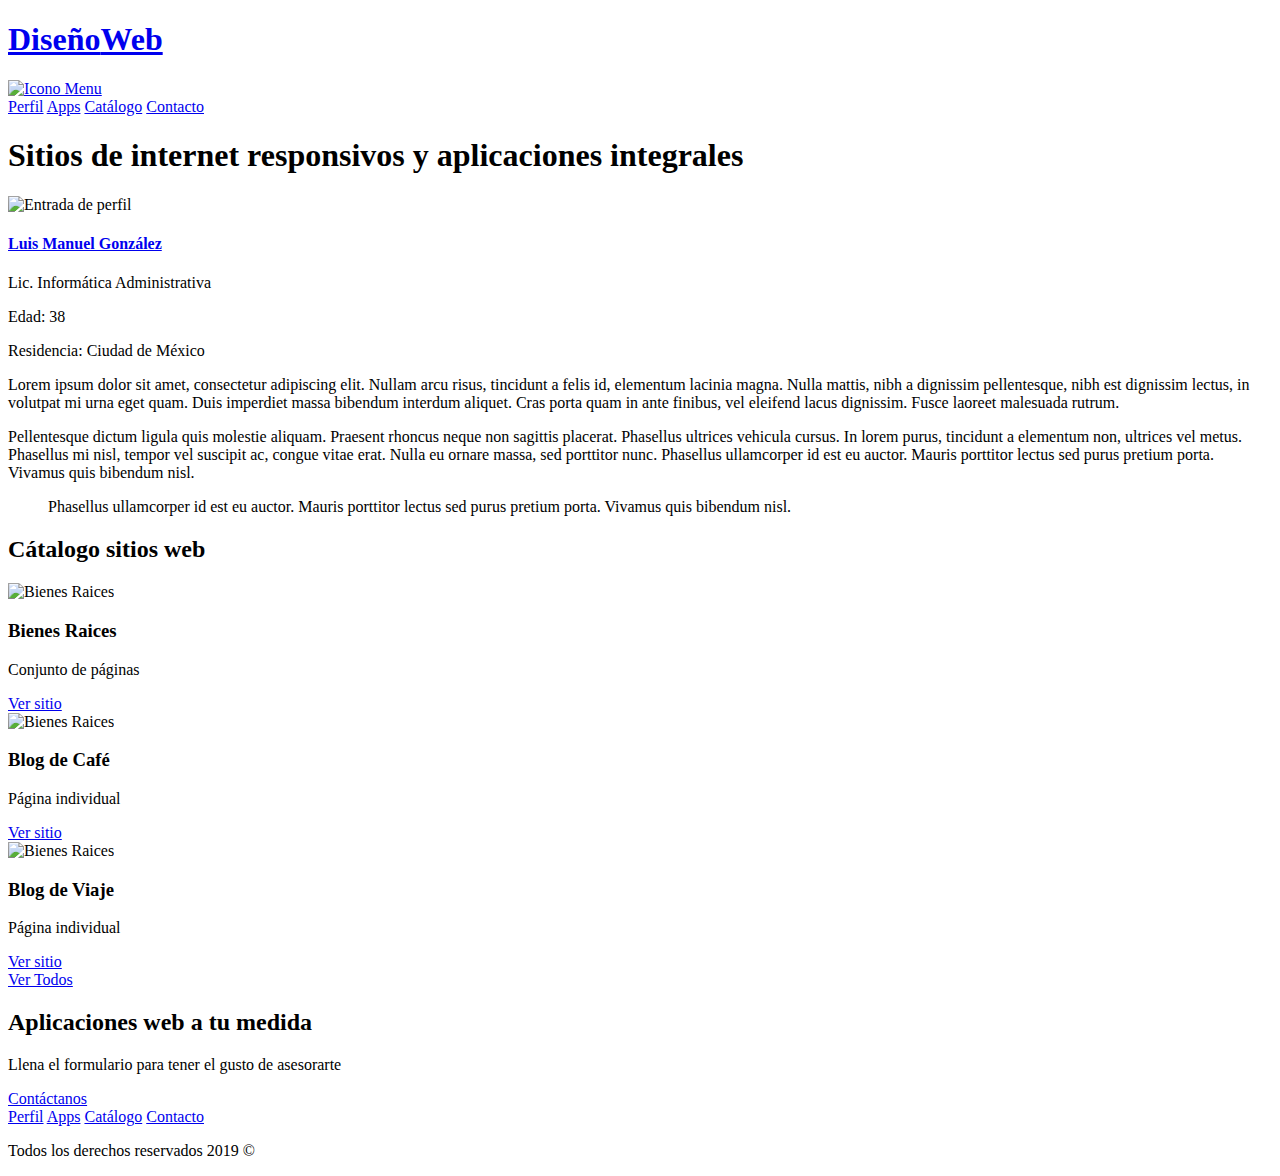
==== index.html @ 4fff9bc0 "Add files via upload" ====
<!DOCTYPE html>
<html lang="en">

<head>
    <meta charset="UTF-8">
    <meta name="viewport" content="width=device-width, initial-scale=1.0">
    <meta http-equiv="X-UA-Compatible" content="ie=edge">
    <title>Diseño Web</title>
    <link href="https://fonts.googleapis.com/css?family=Lato:300,400,700,900&display=swap" rel="stylesheet">
    <link rel="stylesheet" href="css/normalize.css">
    <link rel="stylesheet" href="css/styles.css">
</head>

<body>
    <header class="site-header inicio">
        <div class="contenedor contenido-header">
            <div class="barra">
                <a href="/">
                    <h1 class="no-margin">Diseño<span>Web</span></h1>
                </a>

                <div class="mobile-menu">
                    <a href="#navegacion">
                        <img src="img/barras.svg" alt="Icono Menu">
                    </a>
                </div>

                <nav id="navegacion" class="navegacion">
                    <a href="#">Perfil</a>
                    <a href="#">Apps</a>
                    <a href="catalogo.html">Catálogo</a>
                    <a href="#">Contacto</a>
                </nav>
            </div>
            <h1 id="animation" class="no-margin">Sitios de internet responsivos y aplicaciones integrales</h1>
        </div>
    </header>

    <main class="contenedor seccion">
        <div class="seccion-principal">
            <section class="perfil">

                <article class="entrada-perfil">
                    <div class="imagen">
                        <img src="img/foto1.jpg" alt="Entrada de perfil">
                    </div>
                    <div class="texto-entrada">
                        <a href="perfil.html">
                            <h4>Luis Manuel González</h4>
                        </a>
                        <p><span class="span1">Lic. Informática Administrativa</span></p>
                        <p class="inter">Edad: <span class="span2">38</span> </p>
                        <p class="inter">Residencia: <span class="span2">Ciudad de México</span> </p>
                        <p>Lorem ipsum dolor sit amet, consectetur adipiscing elit. Nullam arcu risus, tincidunt a felis id, elementum lacinia magna. Nulla mattis, nibh a dignissim pellentesque, nibh est dignissim lectus, in volutpat mi urna eget quam. Duis
                            imperdiet massa bibendum interdum aliquet. Cras porta quam in ante finibus, vel eleifend lacus dignissim. Fusce laoreet malesuada rutrum.
                        </p>
                        <p>Pellentesque dictum ligula quis molestie aliquam. Praesent rhoncus neque non sagittis placerat. Phasellus ultrices vehicula cursus. In lorem purus, tincidunt a elementum non, ultrices vel metus. Phasellus mi nisl, tempor vel suscipit
                            ac, congue vitae erat. Nulla eu ornare massa, sed porttitor nunc. Phasellus ullamcorper id est eu auctor. Mauris porttitor lectus sed purus pretium porta. Vivamus quis bibendum nisl.</p>
                    </div>
                </article>

            </section>

            <section class="frases">
                <div class="frase">
                    <blockquote>
                        Phasellus ullamcorper id est eu auctor. Mauris porttitor lectus sed purus pretium porta. Vivamus quis bibendum nisl.
                    </blockquote>
                </div>
            </section>
        </div>
    </main>

    <div class="contenedor seccion">
        <h2 class="fw-300 centrar-texto">Cátalogo sitios web</h2>
        <div class="contenedor-anuncios">
            <div class="anuncio">
                <img src="img/1.jpg" alt="Bienes Raices" style="height: 20rem;">
                <div class="contenido-anuncio">
                    <h3>Bienes Raices</h3>
                    <p class="precio">Conjunto de páginas</p>
                    <a href="https://jolly-ptolemy-287784.netlify.com" class="boton boton-amarillo d-block" target="_blank">Ver sitio</a>
                </div>
            </div>

            <div class="anuncio">
                <img src="img/2.jpg" alt="Bienes Raices" style="height: 20rem;">
                <div class="contenido-anuncio">
                    <h3>Blog de Café</h3>
                    <p class="precio">Página individual</p>
                    <a href="https://condescending-fermi-54fffc.netlify.com" class="boton boton-amarillo d-block" target="_blank">Ver sitio</a>
                </div>
            </div>

            <div class="anuncio">
                <img src="img/3.jpg" alt="Bienes Raices" style="height: 20rem;">
                <div class="contenido-anuncio">
                    <h3>Blog de Viaje</h3>
                    <p class="precio">Página individual</p>
                    <a href="https://nostalgic-sinoussi-cf7ada.netlify.com" class="boton boton-amarillo d-block" target="_blank">Ver sitio</a>
                </div>
            </div>
        </div>
        <div class="ver-todas">
            <a href="catalogo.html" class="boton boton-verde">Ver Todos</a>
        </div>
    </div>

    <section class="imagen-contacto">
        <div class="contenedor contenido-contacto">
            <h2 class="no-margin">Aplicaciones web a tu medida</h2>
            <p class="no-margin">Llena el formulario para tener el gusto de asesorarte</p>
            <a href="#" class="boton boton-amarillo no-margin">Contáctanos</a>
        </div>
    </section>

    <footer class="site-footer seccion">
        <div class="contenedor contenedor-footer">
            <nav class="navegacion">
                <a href="#">Perfil</a>
                <a href="#">Apps</a>
                <a href="catalogo.html">Catálogo</a>
                <a href="#">Contacto</a>
            </nav>
            <p class="copyright">Todos los derechos reservados 2019 &copy;</p>
        </div>
    </footer>
</body>

</html>
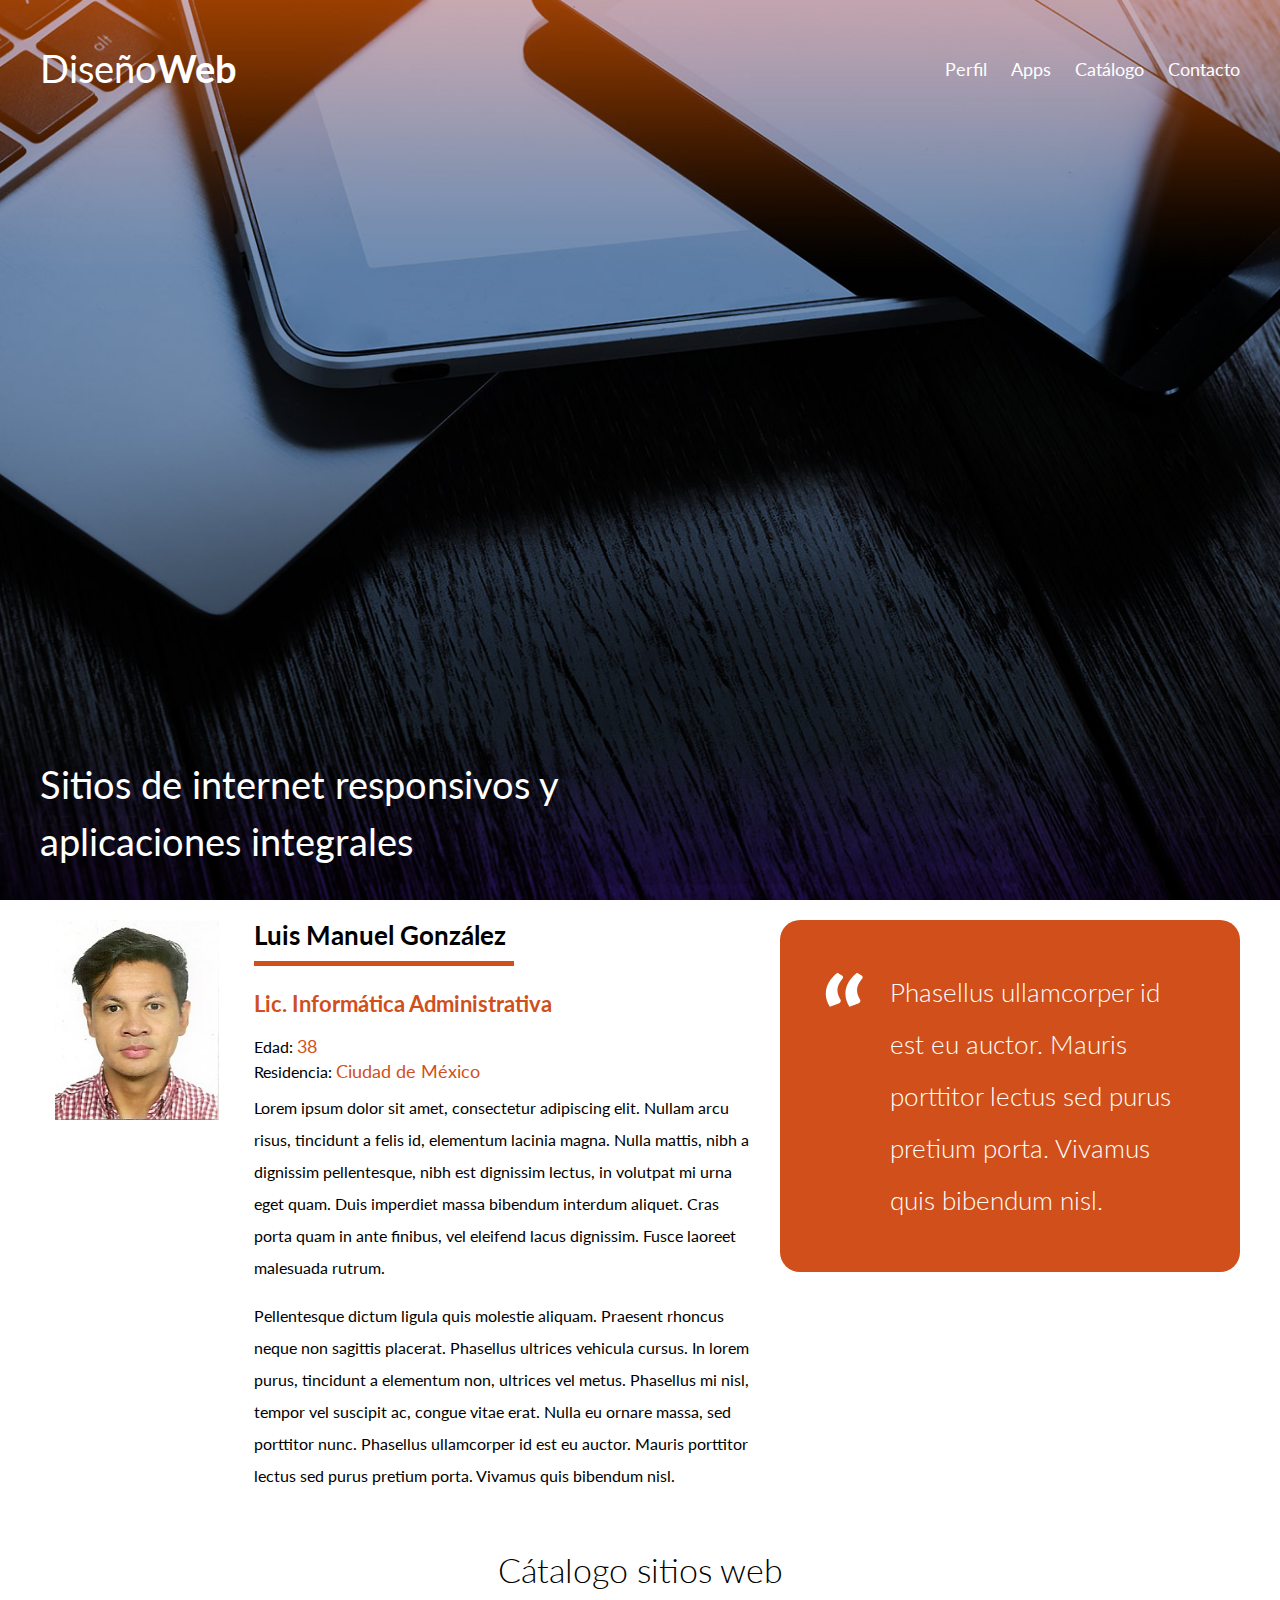
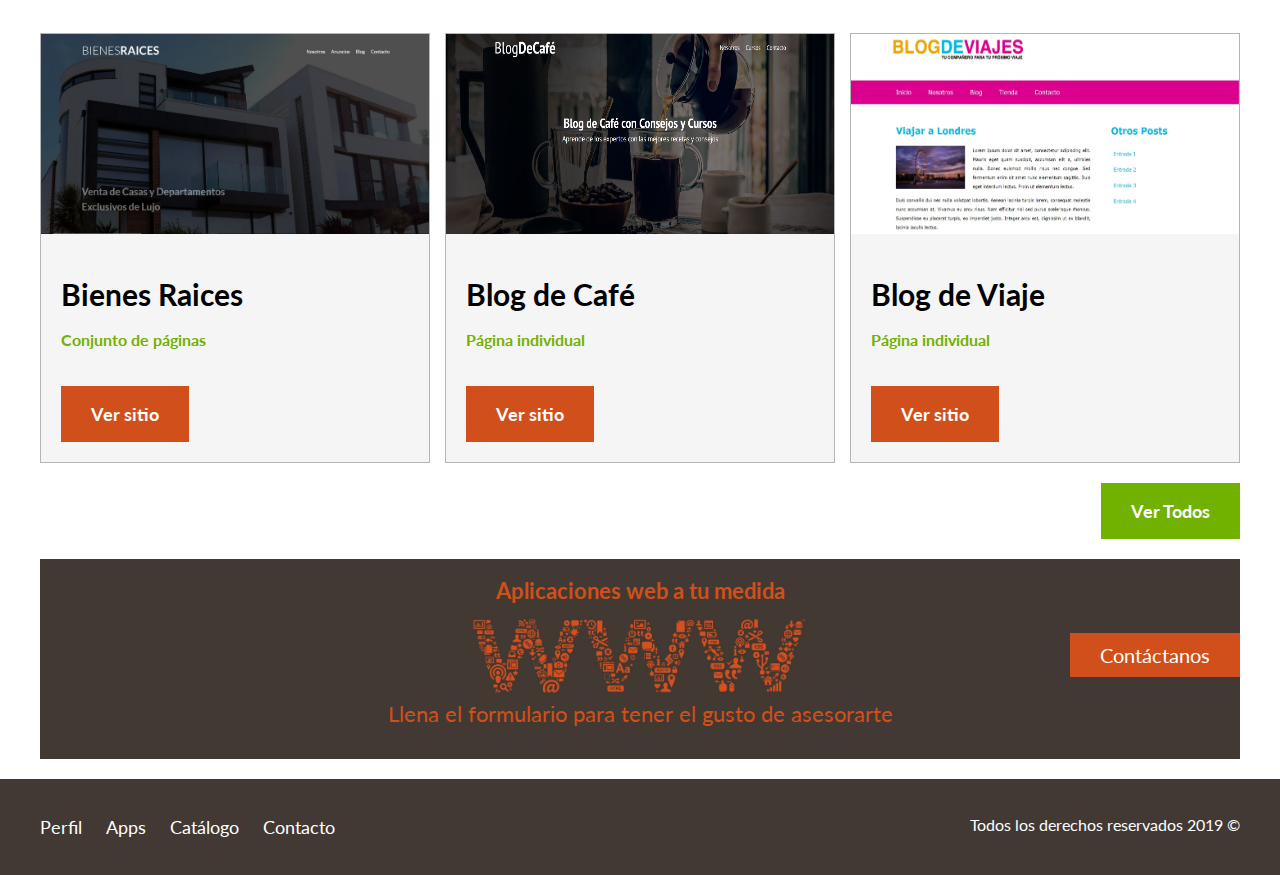
==== commit 89035166: "Add files via upload" ====
--- a/index.html
+++ b/index.html
@@ -75,7 +75,7 @@
         <h2 class="fw-300 centrar-texto">Cátalogo sitios web</h2>
         <div class="contenedor-anuncios">
             <div class="anuncio">
-                <img src="img/1.jpg" alt="Bienes Raices" style="height: 20rem;">
+                <img src="img/1.jpg" alt="Bienes Raices">
                 <div class="contenido-anuncio">
                     <h3>Bienes Raices</h3>
                     <p class="precio">Conjunto de páginas</p>
@@ -84,7 +84,7 @@
             </div>
 
             <div class="anuncio">
-                <img src="img/2.jpg" alt="Bienes Raices" style="height: 20rem;">
+                <img src="img/2.jpg" alt="Bienes Raices">
                 <div class="contenido-anuncio">
                     <h3>Blog de Café</h3>
                     <p class="precio">Página individual</p>
@@ -93,7 +93,7 @@
             </div>
 
             <div class="anuncio">
-                <img src="img/3.jpg" alt="Bienes Raices" style="height: 20rem;">
+                <img src="img/3.jpg" alt="Bienes Raices">
                 <div class="contenido-anuncio">
                     <h3>Blog de Viaje</h3>
                     <p class="precio">Página individual</p>
@@ -106,13 +106,13 @@
         </div>
     </div>
 
-    <section class="imagen-contacto">
-        <div class="contenedor contenido-contacto">
-            <h2 class="no-margin">Aplicaciones web a tu medida</h2>
+    <div class="contenedor seccion">
+        <div class="contenido-contacto">
+            <h2>Aplicaciones web a tu medida</h2>
             <p class="no-margin">Llena el formulario para tener el gusto de asesorarte</p>
-            <a href="#" class="boton boton-amarillo no-margin">Contáctanos</a>
+            <a href="#" class="boton-contacto">Contáctanos</a>
         </div>
-    </section>
+    </div>
 
     <footer class="site-footer seccion">
         <div class="contenedor contenedor-footer">
--- a/css/styles.css
+++ b/css/styles.css
@@ -0,0 +1,531 @@
+html {
+    box-sizing: border-box;
+    font-size: 62.5%;
+    /* Reset REMS, 62.5% = 10px de 16px */
+}
+
+*,
+*:before,
+*:after {
+    box-sizing: inherit;
+}
+
+body {
+    font-family: 'Lato', sans-serif;
+    font-size: 1.6rem;
+    line-height: 2;
+}
+
+
+/*Globales*/
+
+img {
+    max-width: 100%;
+}
+
+@media (min-width: 77rem) {
+    img {
+        height: 20rem;
+    }
+}
+
+.contenedor {
+    width: 95%;
+    max-width: 120rem;
+    margin: 0 auto;
+}
+
+h1 {
+    font-size: 3.8rem;
+}
+
+h2 {
+    font-size: 3.4rem;
+}
+
+h3 {
+    font-size: 3rem;
+}
+
+h4 {
+    font-size: 2.6rem;
+}
+
+
+/*Utilidades*/
+
+.seccion {
+    margin-top: 2rem;
+    margin-bottom: 2rem;
+}
+
+.fw-300 {
+    font-weight: 300;
+}
+
+.centrar-texto {
+    text-align: center;
+}
+
+.no-margin {
+    margin: 0;
+}
+
+
+/*Botones*/
+
+.boton {
+    color: #FFFFFF;
+    font-weight: 700;
+    text-decoration: none;
+    font-size: 1.8rem;
+    padding: 1rem 3rem;
+    margin-top: 3rem;
+    display: inline-block;
+    text-align: center;
+    border: none;
+    display: block;
+    flex: 0 0 100%;
+}
+
+@media (min-width: 77rem) {
+    .boton {
+        display: inline-block;
+        flex: 0 0 auto;
+    }
+}
+
+.boton:hover {
+    cursor: pointer;
+}
+
+.boton-amarillo {
+    background-color: #D14F1A;
+}
+
+.boton-verde {
+    background-color: #71B100;
+}
+
+
+/*Header*/
+
+.site-header {
+    background-color: #423934;
+    padding: 1rem 0 3rem 0;
+}
+
+.site-header.inicio {
+    background-image: url(../img/banner.jpg);
+    background-position: center center;
+    background-size: cover;
+    height: 100vh;
+    min-height: 60rem;
+}
+
+
+/* TITULO */
+
+.site-header a {
+    text-decoration: none;
+}
+
+@media (min-width: 77rem) {}
+
+.site-header h1 {
+    font-weight: 400;
+    margin: 0 auto;
+}
+
+@media (min-width: 77rem) {
+    .site-header h1 {
+        margin: 0;
+    }
+}
+
+.site-header h1 span {
+    font-weight: 700;
+}
+
+
+/* --- */
+
+.contenido-header {
+    height: 100%;
+    display: flex;
+    flex-direction: column;
+    justify-content: space-between;
+    text-align: center;
+}
+
+@media (min-width: 77rem) {
+    .contenido-header {
+        text-align: left;
+    }
+}
+
+.contenido-header h1 {
+    color: #FFFFFF;
+    max-width: 60rem;
+    line-height: 1.5;
+}
+
+.barra {
+    padding-top: 3rem;
+}
+
+@media (min-width: 77rem) {
+    .barra {
+        display: flex;
+        justify-content: space-between;
+        align-items: center;
+    }
+}
+
+#animation {
+    animation-name: transparente;
+    animation-duration: 20s;
+    animation-iteration-count: infinite;
+}
+
+@keyframes transparente {
+    0% {
+        opacity: .1;
+    }
+}
+
+
+/*Navegación*/
+
+.navegacion a {
+    color: #FFFFFF;
+    text-decoration: none;
+    font-size: 2.2rem;
+    display: block;
+}
+
+@media (min-width: 77rem) {
+    .navegacion a {
+        display: inline-block;
+        font-size: 1.8rem;
+        margin-right: 2rem;
+    }
+    .navegacion a:last-of-type {
+        margin: 0;
+    }
+}
+
+.navegacion a:hover {
+    color: #D14F1A;
+}
+
+
+/* Mobile Menu */
+
+.mobile-menu img {
+    width: 5rem;
+}
+
+@media (min-width: 77rem) {
+    .mobile-menu img {
+        display: none;
+    }
+}
+
+.navegacion:target {
+    display: block;
+}
+
+.navegacion {
+    display: none;
+}
+
+@media (min-width: 77rem) {
+    .navegacion {
+        display: block;
+    }
+}
+
+
+/*Sección principal*/
+
+@media (min-width: 77rem) {
+    .seccion-principal {
+        display: flex;
+        justify-content: space-between;
+    }
+    .seccion-principal .perfil {
+        flex-basis: 60%;
+    }
+    .seccion-principal .frases {
+        flex-basis: calc(40% - 2rem);
+    }
+}
+
+.entrada-perfil {
+    margin-bottom: 2rem;
+}
+
+.entrada-perfil:last-of-type {
+    margin-bottom: 0;
+}
+
+@media (min-width: 77rem) {
+    .entrada-perfil {
+        display: flex;
+        justify-content: space-between;
+    }
+}
+
+.entrada-perfil .imagen {
+    text-align: center;
+}
+
+.entrada-perfil .texto-entrada {
+    text-align: justify;
+}
+
+@media (min-width: 77rem) {
+    .entrada-perfil .imagen {
+        flex-basis: 27%;
+    }
+    .entrada-perfil .texto-entrada {
+        flex-basis: calc(73% - 2rem);
+        text-align: left;
+    }
+}
+
+.texto-entrada a {
+    color: #000000;
+    text-decoration: none;
+}
+
+.texto-entrada h4 {
+    margin: 0;
+    line-height: 1.2;
+}
+
+.texto-entrada h4::after {
+    content: '';
+    display: block;
+    width: 51rem;
+    height: .5rem;
+    background-color: #D14F1A;
+    margin-top: 1rem;
+}
+
+@media (min-width: 77rem) {
+    .texto-entrada h4::after {
+        content: '';
+        display: block;
+        width: 26rem;
+        height: .5rem;
+        background-color: #D14F1A;
+        margin-top: 1rem;
+    }
+}
+
+.texto-entrada .inter {
+    line-height: .5;
+}
+
+.texto-entrada .span1 {
+    color: #D14F1A;
+    font-size: 2.2rem;
+    font-weight: 700;
+}
+
+.texto-entrada .span2 {
+    color: #D14F1A;
+    font-size: 1.8rem;
+    font-weight: 400;
+}
+
+
+/*Frase*/
+
+.frase {
+    background-color: #D14F1A;
+    color: #FFFFFF;
+    font-size: 2.6rem;
+    padding: 2rem;
+    border-radius: 2rem;
+}
+
+.frase blockquote::before {
+    content: '';
+    background-image: url(../img/comilla.svg);
+    width: 5rem;
+    height: 5rem;
+    position: absolute;
+    left: -2rem;
+}
+
+.frase blockquote {
+    position: relative;
+    padding-left: 5rem;
+    font-weight: 300;
+}
+
+
+/*Anuncios*/
+
+.contenedor-anuncios img {
+    height: 20rem;
+}
+
+@media (min-width: 77rem) {
+    .contenedor-anuncios {
+        display: flex;
+        justify-content: space-between;
+        flex-wrap: wrap;
+    }
+}
+
+.anuncio {
+    border: 1px solid #B5B5B5;
+    background-color: #F5F5F5;
+    margin-bottom: 2rem;
+}
+
+@media (min-width: 77rem) {
+    .anuncio {
+        flex-grow: 0;
+        flex-shrink: 0;
+        flex-basis: calc(33.3% - 1rem);
+        /*flex: 0 0 calc(33.3% - 1rem);*/
+    }
+}
+
+.contenido-anuncio {
+    padding: 2rem;
+}
+
+.contenido-anuncio h3,
+.contenido-anuncio p {
+    margin: 0;
+}
+
+.precio {
+    color: #71B100;
+    font-weight: 700;
+}
+
+.iconos-caracteristicas {
+    list-style: none;
+    padding: 0;
+    display: flex;
+    justify-content: space-evenly;
+    max-width: 50rem;
+    flex: 1;
+}
+
+.iconos-caracteristicas li {
+    display: flex;
+}
+
+.iconos-caracteristicas li img {
+    margin-right: 2rem;
+}
+
+.ver-todas {
+    display: flex;
+    justify-content: flex-end;
+}
+
+.ver-todas a {
+    margin-top: 0;
+}
+
+
+/* Contacto */
+
+.contenido-contacto {
+    background-image: url(../img/contacto_min.jpg);
+    background-position: center center;
+    background-size: 40rem;
+    background-repeat: no-repeat;
+    background-color: #423934;
+    height: 20rem;
+}
+
+.contenido-contacto h2 {
+    font-size: 2.2rem;
+    text-align: center;
+    color: #D14F1A;
+    padding-top: 1rem;
+    margin-bottom: 9rem;
+}
+
+.contenido-contacto p {
+    font-size: 2.2rem;
+    text-align: center;
+    color: #D14F1A;
+    margin: 0;
+    line-height: 1;
+}
+
+.contenido-contacto a {
+    background-color: #D14F1A;
+    color: #FFFFFF;
+    text-align: center;
+    font-size: 2rem;
+    text-decoration: none;
+    padding: 1rem 3rem;
+    display: block;
+    margin-top: 1.6rem;
+}
+
+@media (min-width: 77rem) {
+    .contenido-contacto a {
+        display: unset;
+        position: relative;
+        bottom: 9rem;
+        left: 103rem;
+    }
+}
+
+
+/*Footer*/
+
+.site-footer {
+    background-color: #423934;
+    margin-top: 6.6rem;
+}
+
+.site-footer-catalogo {
+    background-color: #423934;
+}
+
+@media (min-width: 77rem) {
+    .site-footer {
+        margin: 0;
+    }
+}
+
+.contenedor-footer {
+    padding: 3rem 0;
+    text-align: center;
+}
+
+@media (min-width: 77rem) {
+    .contenedor-footer {
+        display: flex;
+        justify-content: space-between;
+    }
+}
+
+.site-footer nav {
+    display: none;
+}
+
+@media (min-width: 77rem) {
+    .site-footer nav {
+        display: block;
+    }
+}
+
+.copyright {
+    margin: 0;
+    color: #FFFFFF;
+}